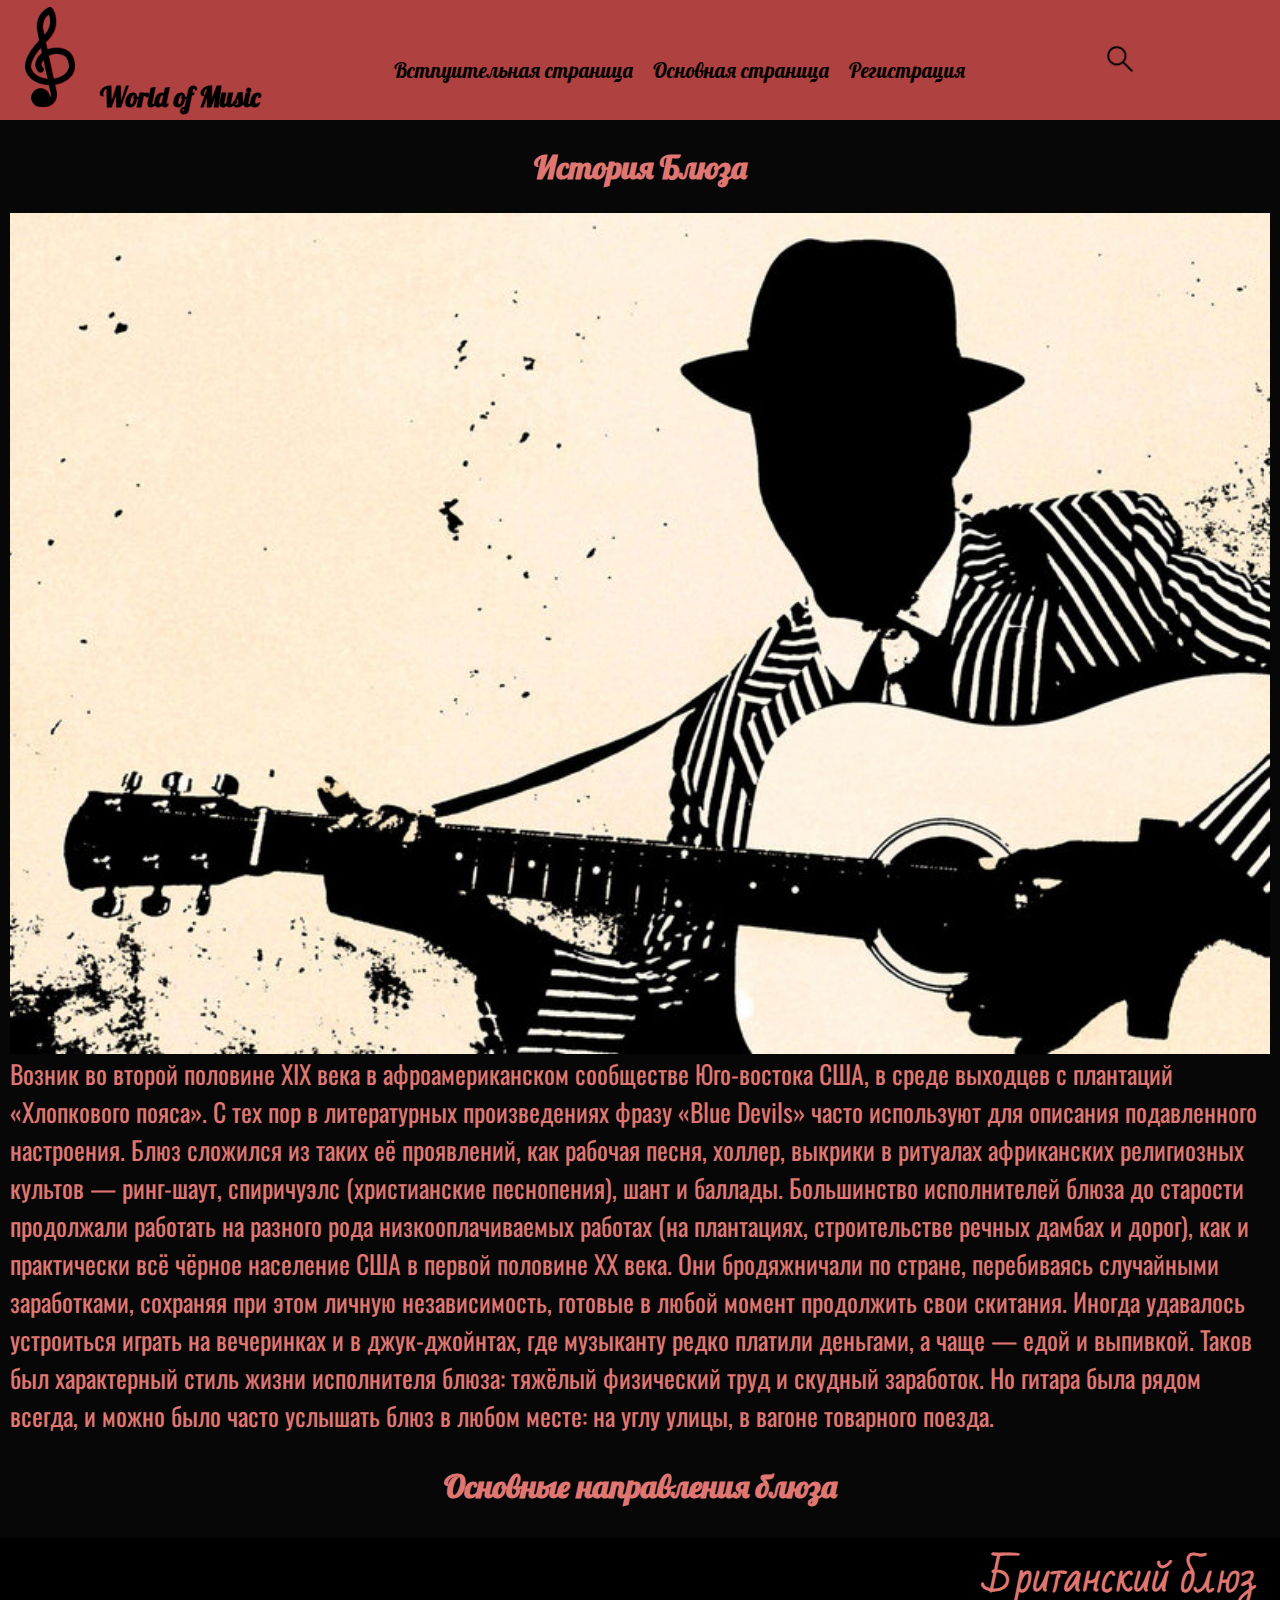
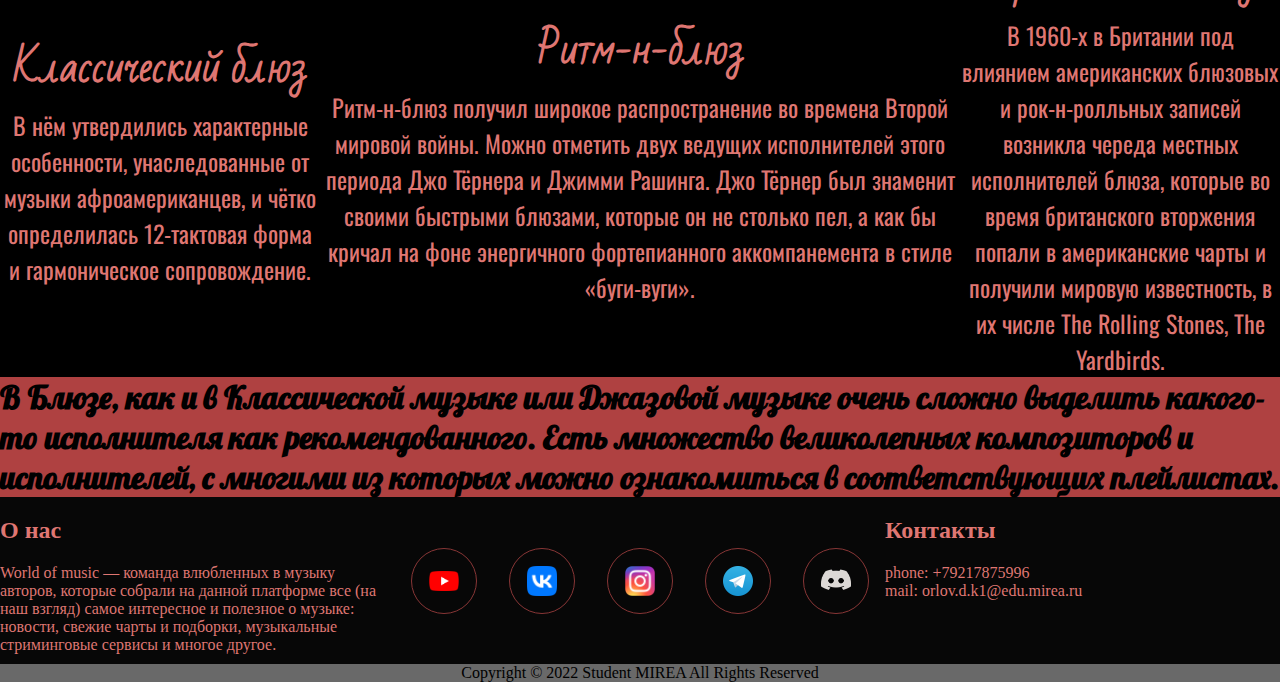
==== blues.html @ 088ca0bf "Add files via upload" ====
<!DOCTYPE html> <!-- Определение версии HTML -->
<html lang="en"> <!-- Обозначение HTML-рзаметки -->
<head> <!-- Открытие головного раздела -->
    <meta charset="UTF-8"> <!-- Установка кодировки символов -->
    <meta http-equiv="X-UA-Compatible" content="IE=edge"> <!-- Призывает Internet Explorer работать в определённом режиме документа -->
    <meta name="viewport" content="width=device-width, initial-scale=1.0">
    <title>World of Music</title> <!-- Установка имени страницы -->
	<link rel="icon" type="image/png" href="img/favi.png"> <!-- Установка Fav иконки -->
    <link rel="stylesheet" href="genre.css">
    <link rel="stylesheet" href="style.css">
    <link rel="stylesheet" href="media.css">
    <link rel="stylesheet" href="animations.css">
</head>
<body> <!-- Открытие основного сождержимого страницы -->
    <header> <!-- Заголовочная часть страницы -->
        <h1><img id="favi" src="img/favi.png" height="100px" width="100px">World of Music</h1> <!-- FAV-иконка и заголовок -->
        <nav><!-- Навигация -->
            <input id="menu-toggle" type="checkbox"> <!-- Меню-бургер -->
            <label class='menu-button-container' for="menu-toggle">
                <div class='menu-button'></div>
            </label>
            <ul class="Navigationlist"> <!-- Навигационный список-->
                <li><a href="index.html">Встпуительная страница</a></li>
                <li><a href="home.html">Основная страница</a></li>
                <li><a href="registration.html">Регистрация</a></li>
            </ul>
        </nav>
        <div class="Search">
            <button class="SearchButton" aria-label = "Поиск" onclick="search_overlay_1()"> <!-- Кнопка поиска -->
                <img src="img/lupa.png" width="32px" height="32px">
            </button>
            <button class="CloseSearchButton" aria-label = "Поиск" onclick="search_overlay_2()"> <!-- Кнопка поиска -->
                <img src="img/x.png" width="32px" height="32px">
            </button>
        </div>
    </header>
    <div class="search-overlay">
        <input type="text" pattern="text" class="search-input" placeholder="ПОИСК">
    </div>
    <main>
    <div class="history">
        <h2>История Блюза</h2>
        <img class="image" src="img/blues.jpg">
        <span>
            Возник во второй половине XIX века в афроамериканском сообществе Юго-востока США, в среде выходцев с плантаций «Хлопкового пояса». С тех пор в литературных произведениях фразу «Blue Devils» часто используют для описания подавленного настроения.
            Блюз сложился из таких её проявлений, как рабочая песня, холлер, выкрики в ритуалах африканских религиозных культов — ринг-шаут, спиричуэлс (христианские песнопения), шант и баллады.
            Большинство исполнителей блюза до старости продолжали работать на разного рода низкооплачиваемых работах (на плантациях, строительстве речных дамбах и дорог), как и практически всё чёрное население США в первой половине XX века. Они бродяжничали по стране, перебиваясь случайными заработками, сохраняя при этом личную независимость, готовые в любой момент продолжить свои скитания. Иногда удавалось устроиться играть на вечеринках и в джук-джойнтах, где музыканту редко платили деньгами, а чаще — едой и выпивкой. Таков был характерный стиль жизни исполнителя блюза: тяжёлый физический труд и скудный заработок. Но гитара была рядом всегда, и можно было часто услышать блюз в любом месте: на углу улицы, в вагоне товарного поезда.
        </span>
    </div>
    <h3>Основные направления блюза</h2>
    <div class="gallery">
        <div class="section112">
            <span class="rap-genre">Классический блюз</span>
            <span>В нём утвердились характерные особенности, унаследованные от музыки афроамериканцев, и чётко определилась 12-тактовая форма и гармоническое сопровождение.</span>
        </div>
        <div class="section22">
            <span class="rap-genre">Ритм-н-блюз</span>
            <span>Ритм-н-блюз получил широкое распространение во времена Второй мировой войны. Можно отметить двух ведущих исполнителей этого периода Джо Тёрнера и Джимми Рашинга. Джо Тёрнер был знаменит своими быстрыми блюзами, которые он не столько пел, а как бы кричал на фоне энергичного фортепианного аккомпанемента в стиле «буги-вуги».</span>
        </div>
        <div class="section32">
            <span class="rap-genre">Британский блюз</span>
            <span>В 1960-х в Британии под влиянием американских блюзовых и рок-н-ролльных записей возникла череда местных исполнителей блюза, которые во время британского вторжения попали в американские чарты и получили мировую известность, в их числе The Rolling Stones, The Yardbirds.</span>
        </div>
    </div>
    <div class="top">
        <h2>В Блюзе, как и в Классической музыке или Джазовой музыке очень сложно выделить какого-то исполнителя как рекомендованного. Есть множество великолепных композиторов и исполнителей, с многими из которых можно ознакомиться в соответствующих плейлистах.</h2>
    </div>
    </main>
    <footer>
        <div class="about-us">
            <h2>О нас</h2>
            <span>World of music — команда влюбленных в музыку авторов, которые собрали на данной платформе все (на наш взгляд) самое интересное и полезное о музыке: новости, свежие чарты и подборки, музыкальные стриминговые сервисы и многое другое.</span>
        </div>
        <div class="dark">
            <ul class="btn-list rounded">
                <li>
                    <a href="" class="btn-gradient rounded youtube">
                        <img class="" src="img/YouTube.webp" width="30px" height="20px">
                    </a>
                </li>
                <li>
                    <a href="" class="btn-gradient rounded vk">
                        <img class="" src="img/vk.svg.png" width="30px" height="30px">
                    </a>
                </li>
                <li>
                    <a href="" class="btn-gradient rounded instagram">
                        <img class="" src="img/Inst.webp" width="30px" height="30px">
                    </a>
                </li>
                <li>
                    <a href="" class="btn-gradient rounded telegram">
                        <img class="" src="img/Telega.svg.png" width="30px" height="30px">
                    </a>
                </li>
                <li>
                    <a href="" class="btn-gradient rounded discord">
                        <img class="ds" src="img/discord.png" width="30px" height="30px">
                    </a>
                </li>
            </ul>
        </div>
        <div class="contacts">
            <h2>Контакты</h2>
            <ul>
                <li>phone: +79217875996</li>
                <li>mail: orlov.d.k1@edu.mirea.ru</li>
            </ul>
        </div>
        <div class="copyright">
            <span>Copyright &#169; 2022 Student MIREA All Rights Reserved</span>
        </div>
    </footer>
    <script src="scripts/script.js"></script>
</body>
---- genre.css ----
@import url('https://fonts.googleapis.com/css2?family=Bad+Script&family=Lobster&family=Oswald:wght@300;400&family=Pacifico&family=Press+Start+2P&family=Rubik+Bubbles&display=swap');

:root{
    --section-back-color: aliceblue;
    --header-color: rgb(175, 65, 65);
}

.history{
    margin-top: var(--header-height);
    color: var(--hover-color);
    margin-left: 10px;
    margin-right: 10px;
    display: grid;
    grid-template-columns: 1fr 1fr;
}

.image{
    grid-row-start: 2;
    grid-row-end: 3;
    width: 100%;
}

.history h2{
    font-family: 'Lobster', sans-serif;
    font-size: 2em;
    grid-column-start: 1;
    grid-column-end: 3;
    text-align: center;
}

h3{
    color: var(--hover-color);
    font-family: 'Lobster', sans-serif;
    font-size: 2em;
    grid-column-start: 1;
    grid-column-end: 3;
    text-align: center;
}

.history span{
    font-family: 'Oswald', sans-serif;
    font-size: 1.6em;
}

.gallery{
    position: relative;
    display: grid;
    grid-template-columns: 1fr 1fr 1fr 1fr;
    grid-template-rows: 1fr 1fr 1fr;
    margin: 0;
}

.rap-genre{
    font-size: 2.5em;
    font-family: 'Bad Script', cursive;
    font-weight: 800;
}

.rap-genre + span{
    font-size: 1.5em;
    font-family: 'Oswald';
}

.section11:hover, .section2:hover, .section3:hover, .section4:hover, .section5:hover, .section6:hover, .section7:hover{
    color: black;
    background-color: var(--header-color);
    transition: all 1s 0.1s;
}

.section11{
    background-color: black;
    color: var(--hover-color);
    grid-column-start: 1;
    grid-column-end: 2;
    grid-row-start: 1;
    grid-row-end: 2;
    display: flex;
    flex-direction: column;
    text-align: center;
    height: 100%;
    width: 100%;
    transition: transform 0.5s;
}

.section2{
    background-color: black;
    color: var(--hover-color);
    grid-column-start: 2;
    grid-column-end: 4;
    grid-row-start: 1;
    grid-row-end: 2;
    display: flex;
    flex-direction: column;
    text-align: center;
    height: 100%;
    width: 100%;
    justify-content: center;
    transition: transform 0.5s;
}

.section3{
    background-color: black;
    color: var(--hover-color);
    grid-column-start: 4;
    grid-column-end: 5;
    grid-row-start: 1;
    grid-row-end: 3;
    display: flex;
    flex-direction: column;
    text-align: center;
    height: 100%;
    width: 100%;
    justify-content: center;
    transition: transform 0.5s;
}

.section112{
    background-color: black;
    color: var(--hover-color);
    grid-column-start: 1;
    grid-column-end: 2;
    grid-row-start: 1;
    grid-row-end: 4;
    display: flex;
    flex-direction: column;
    text-align: center;
    height: 100%;
    width: 100%;
    justify-content: center;
    transition: transform 0.5s;
}

.section22{
    background-color: black;
    color: var(--hover-color);
    grid-column-start: 2;
    grid-column-end: 4;
    grid-row-start: 1;
    grid-row-end: 4;
    display: flex;
    flex-direction: column;
    text-align: center;
    height: 100%;
    width: 100%;
    justify-content: center;
    transition: transform 0.5s;
}

.section32{
    background-color: black;
    color: var(--hover-color);
    grid-column-start: 4;
    grid-column-end: 5;
    grid-row-start: 1;
    grid-row-end: 4;
    display: flex;
    flex-direction: column;
    text-align: center;
    height: 100%;
    width: 100%;
    justify-content: center;
    transition: transform 0.5s;
}


.section4{
    background-color: black;
    color: var(--hover-color);
    grid-column-start: 1;
    grid-column-end: 2;
    grid-row-start: 2;
    grid-row-end: 4;
    display: flex;
    flex-direction: column;
    text-align: center;
    height: 100%;
    width: 100%;
    justify-content: center;
    transition: transform 0.5s;
}

.section5{
    background-color: black;
    color: var(--hover-color);
    grid-column-start: 2;
    grid-column-end: 3;
    grid-row-start: 2;
    grid-row-end: 4;
    display: flex;
    flex-direction: column;
    text-align: center;
    height: 100%;
    width: 100%;
    justify-content: center;
    transition: transform 0.5s;
}

.section6{
    background-color: black;
    color: var(--hover-color);
    grid-column-start: 3;
    grid-column-end: 4;
    grid-row-start: 2;
    grid-row-end: 3;
    display: flex;
    flex-direction: column;
    text-align: center;
    height: 100%;
    width: 100%;
    justify-content: center;
    transition: transform 0.5s;
}

.section7{
    background-color: black;
    color: var(--hover-color);
    grid-column-start: 3;
    grid-column-end: 5;
    grid-row-start: 3;
    grid-row-end: 4;
    display: flex;
    flex-direction: column;
    text-align: center;
    height: 100%;
    width: 100%;
    transition: transform 0.5s;
}

#NoList{
    font-family: 'Oswald';
    font-size: 2em;
}

#Indie{
    grid-column-start: 1;
    grid-column-end: 3;
    height: calc(100vh / 2);
    display: flex;
    align-items: center;
}

main{
    display: block;
}

.top{
    width: 100%;
    background-color: var(--header-color);
}

.top h2{
    width: 100%;
    margin: 0;
    text-align: left;
    font-size: 2em;
    font-family: 'Lobster';
}

.top ul{
    width: auto;
}

.top ul li{
    width: fit-content;
    color: black;
    list-style: none;
    text-decoration: none;
    font-size: 1.5em;
    margin: 10px;
    font-family: 'Oswald';
    font-weight: 600;
}

.top ul a{
    color: black;
    text-decoration: none;
}


@media (min-width: 320px) and (max-width: 1279px) {
    
    
    .image {
        grid-row-start: 2;
        grid-row-end: 3;
        grid-column-start: 1;
        grid-column-end: 3;
        width: 100%;
    }
    .history span{
        grid-column-start: 1;
        grid-column-end: 3;
    }

    .gallery{
        grid-template-columns: 1fr 1fr;
        margin: 0;
    }

    .section11{
        background-color: black;
        color: var(--hover-color);
        grid-column-start: 1;
        grid-column-end: 2;
        grid-row-start: 1;
        grid-row-end: 2;
        display: flex;
        flex-direction: column;
        text-align: center;
        height: 100%;
        width: 100%;
        transition: transform 0.5s;
    }
    
    .section2{
        background-color: black;
        color: var(--hover-color);
        grid-column-start: 2;
        grid-column-end: 3;
        grid-row-start: 1;
        grid-row-end: 2;
        display: flex;
        flex-direction: column;
        text-align: center;
        height: 100%;
        width: 100%;
        justify-content: center;
        transition: transform 0.5s;
    }
    
    .section3{
        background-color: black;
        color: var(--hover-color);
        grid-column-start: 1;
        grid-column-end: 2;
        grid-row-start: 2;
        grid-row-end: 3;
        display: flex;
        flex-direction: column;
        text-align: center;
        height: 100%;
        width: 100%;
        justify-content: center;
        transition: transform 0.5s;
    }
    
    .section4{
        background-color: black;
        color: var(--hover-color);
        grid-column-start: 2;
        grid-column-end: 3;
        grid-row-start: 2;
        grid-row-end: 3;
        display: flex;
        flex-direction: column;
        text-align: center;
        height: 100%;
        width: 100%;
        justify-content: center;
        transition: transform 0.5s;
    }
    
    .section5{
        background-color: black;
        color: var(--hover-color);
        grid-column-start: 1;
        grid-column-end: 2;
        grid-row-start: 3;
        grid-row-end: 4;
        display: flex;
        flex-direction: column;
        text-align: center;
        height: 100%;
        width: 100%;
        justify-content: center;
        transition: transform 0.5s;
    }
    
    .section6{
        background-color: black;
        color: var(--hover-color);
        grid-column-start: 2;
        grid-column-end: 3;
        grid-row-start: 3;
        grid-row-end: 4;
        display: flex;
        flex-direction: column;
        text-align: center;
        height: 100%;
        width: 100%;
        justify-content: center;
        transition: transform 0.5s;
    }
    
    .section7{
        background-color: black;
        color: var(--hover-color);
        grid-column-start: 1;
        grid-column-end: 3;
        grid-row-start: 4;
        grid-row-end: 5;
        display: flex;
        flex-direction: column;
        text-align: center;
        height: 100%;
        width: 100%;
        transition: transform 0.5s;
    }
    

}

@media (min-width: 1280px) and (max-width: 1800px) {
    .image {
        grid-row-start: 2;
        grid-row-end: 3;
        grid-column-start: 1;
        grid-column-end: 3;
        width: 100%;
    }
    .history span{
        grid-column-start: 1;
        grid-column-end: 3;
    }
}

@media (min-width: 2560px) {
    
    .history h2{
        font-size: 3.6em;
    }

    h3{
        font-size: 3.6em;
    }

    .image {
        width: 100%;
    }
    .history span{
        font-size: 2.6em;
    }

    .rap-genre {
        font-size: 3.5em;
    }

    .rap-genre + span{
        font-size: 2.5em;
    }

    .top h2{
        font-size: 3.6em;
    }

    .top ul li{
        font-size: 2.5em;
    }
}
---- style.css ----
@import url('https://fonts.googleapis.com/css2?family=Lobster&display=swap&family=Oswald:wght@400&display=swap" rel="stylesheet');

:root{
    --content-top-margin-size: 1.5em;
    --content-left-margin-size: 1.125em;
    --scale-size: 1.15;
    --header-font-size: 2.5em;
    --header-nav-font-size: 1.8em;
    --header-color: rgb(175, 65, 65);
    --hover-color: rgb(223, 118, 114);
    --scroll-color: rgb(0, 0, 0);
    --header-height: 120px;
    --search-overlay-height: 4em;
    --scroll-margin-top: calc(var(--header-height) + var(--search-overlay-height));
    --footer-font-size: 1em;
    --text-size: 0.8;
}

.reg{
    margin: 0;
    background-color: #860000;
}

body{
    margin: 0;
    background-color: rgb(7, 7, 7);
}

body::-webkit-scrollbar{
    display: none;
}

/*Заголовок*/
h1{
    font-size: var(--header-font-size);
}

h1 > a{
    text-decoration: none;
}

h1 > :visited{
    color: black;
}
/*----------------------*/

header{
    position: fixed;
    right: 0px;
    left: 0px;
    top: 0;
    z-index: 20;
    font-family: 'Lobster';
    display: flex;
    align-items: center;
    flex-direction: row;
    justify-content: space-between;
    max-width: 100vw;
    height: var(--header-height);
    background-color:var(--header-color);
}

/*Кнопка поиска*/

.Search{
    position: relative;
    margin-right: 10%;
}

.SearchButton{
    position: relative;
    cursor: pointer;
    border: none;
    background-color: var(--header-color);
    margin-right: 10px;
}

.SearchButton:hover{
    cursor: pointer;
    border: none;
    filter: invert(100%);
    background-color: rgb(255, 255, 255);
    margin-right: 10px;
}

.CloseSearchButton{
    position: absolute;
    left: 0;
    visibility: hidden;
    cursor: pointer;
    border: none;
    background-color: var(--header-color);
    margin-right: 10px;
}

.CloseSearchButton:hover{
    cursor: pointer;
    border: none;
    filter: invert(100%);
    background-color: rgb(255, 255, 255);
    margin-right: 10px;
}

.search-overlay{
    height: var(--search-overlay-height);
    background-color: var(--header-color);
    width: 100%;
    top: calc(var(--header-height));
    position: sticky;
    display: none;
    z-index: 19;
    transition: display 5s;
}

.search-input{
    display: flex;
    height: var(--search-overlay-height);
    background-color: var(--header-color);
    margin-left: 25%;
    margin-right: 25%;
    margin-top: 2.5px;
    width: 50%;
    border: 3px solid var(--hover-color);
    border-radius: 25px;
    font-weight: 700;
    padding: 0;
    outline: none;
    background-origin: none;
    letter-spacing: 0.05em;
}

.search-input:focus {
    z-index: -1;
    outline: 3px solid var(--hover-color);
    margin-top: 2.5px;
    margin-bottom: 0;
    padding: 0px;
    border: none;
}

/*----------------------*/

/*Навигационный список*/
.Navigationlist {
    display: flex;
    flex-direction: row;
    list-style-type: none;
    margin: 0;
    padding: 0;
}

.Navigationlist li{
    display: inline-flex;
    font-size: var(--header-nav-font-size);
    padding: 10px;
    overflow: hidden;
}

.Navigationlist a{ 
    text-align: center;
    color: black;
    text-decoration: none;
}

.Navigationlist a:hover {
    color: var(--hover-color);  
}
/*----------------------*/

/*Меню-бургер*/
.menu-button-container {
    display: none;
    height: 100%;
    width: 40px;
    height: 20px;
    cursor: pointer;
    flex-direction: column;
    justify-content: center;
    align-items: center;
}

#menu-toggle {
    visibility: hidden;
}

.menu-button, .menu-button::before, .menu-button::after {
    display: inline-block;
    background-color: black;
    position: absolute;
    height: 5px;
    width: 40px;
}
  
.menu-button::before {
    content: '';
    margin-top: -10px;
}
  
.menu-button::after {
    content: '';
    margin-top: 10px;
}

#menu-toggle:checked + .menu-button-container .menu-button::before {
    margin-top: 0px;
    transform: rotate(45deg);
}
  
#menu-toggle:checked + .menu-button-container .menu-button {
    background-color: var(--header-color);
}
  
#menu-toggle:checked + .menu-button-container .menu-button::after {
    margin-top: 0px;
    transform: rotate(-45deg);
}
/*----------------------*/

/*Скролл-галерея*/
.scroll{
    border: 3px solid black;
    margin-top: var(--header-height);
    display: flex;
    min-height: 200px;
    transition: all 0.2s;
    overflow-x: auto;
}

.scroll-list {
    background-color: var(--scroll-color);
    display: flex;
    overflow-x: auto;
    position: relative;
}

.scroll-list::-webkit-scrollbar {
    display: none;
  }

.content{
    display: flex;
    width: 30em;
    flex-direction: column;
    position: relative;
    justify-content: center;
    align-items: center;
    text-align: center;
    text-decoration: none;
    color:rgb(255, 255, 255);
    font-family: 'Lobster';
    text-shadow: 2px 0px 1px rgb(0, 0, 0), 
    0px 2px 1px rgb(0, 0, 0),
    -2px 0px 1px rgb(0, 0, 0),
    0px -2px 1px rgb(0, 0, 0);
    margin-top: 0.25em;
    transition: margin-top 0.3s 0.5s, margin-left 0.1s 0.2s, margin-right 0.1s 0.2s;
    margin-bottom: 0.1em;
    margin-left: var(--content-left-margin-size);
}

.content-last{
    display: flex;
    width: 30em;
    flex-direction: column;
    position: relative;
    justify-content: center;
    align-items: center;
    text-align: center;
    text-decoration: none;
    color:rgb(255, 255, 255);
    font-family: 'Lobster';
    text-shadow: 2px 0px 1px rgb(0, 0, 0), 
    0px 2px 1px rgb(0, 0, 0),
    -2px 0px 1px rgb(0, 0, 0),
    0px -2px 1px rgb(0, 0, 0);
    margin-top: 0.25em;
    transition: margin-top 0.3s 0.5s, margin-left 0.1s 0.2s, margin-right 0.1s 0.2s;
    margin-bottom: 0.1em;
    margin-left: var(--content-left-margin-size);
    margin-right: var(--content-left-margin-size);
}

.img-scroll{
    width: 200px;
    height: 200px;
    transform: scale(1);
    transition: all 0.3s 0.15s;
}

.genre{
    font-size: 1.2em;
    opacity: 1;
    transition: all 0.3s 0.15s;
}
/*----------------------*/

/*Основной раздел*/
#Mainmain{
    display: grid;
    grid-template-columns: 7fr 1fr;
    justify-content: left;
    align-items: start;
    flex-wrap: wrap;
    width: 100%;
    margin-left: 0px;
    margin-right: 0px;
    margin-top: 0px;
    word-break: keep-all;
    text-align: justify;
    text-indent: 2%;
    font-style: oblique;
    transition: filter 0.2s;
}

#Mainmain h2{
    font-family: 'Oswald';
    text-align: center;
    font-weight: 600;
    font-size: calc(2em + 45vw/100);
    text-decoration: none;
}

#Mainmain span{
    color: var(--hover-color);
}

.news{
    display: flex;
    flex-direction: row;
    justify-content: space-between;
}

.new{
    width: calc(100% / 4);
    display: flex;
    flex-direction: column;
    margin-left: 10px;
}

.new > img{
    width: 100%;
    height: 80%;
}

.new > span{
    font-size: calc(1em + 4vw / 10);
    font-weight: 600;
    font-style: normal;
}

.charts{
    display: grid;
    grid-template-columns: 1fr 1fr 1fr 1fr;
}

.chart{
    margin: 10px;
    display: flex;
    flex-direction: column;
    align-items: center;
}

.chart a{
    width: 50%;
    height: 100%;
    text-decoration: none;
}

.chart a img{
    width: 100%;
    height: 100%;
}

.chart span{
    font-family: 'Oswald';
    font-size:  calc(1em + 4vw / 10);
    font-weight: 600;
    width: 100%;
    text-align: center;
}

article {
    order: 2;
    display: grid;
    margin-bottom: 5px;
    background-color: var(--header-color);
}

.section1{
  padding: 30px;
  background-color: rgb(7, 7, 7);
}

.dance{
    width: 300px;
    height: 300px;
}

.text-for-video{
    display: flex;
    position: relative;
    bottom: 30%;
    font-family: 'Space Grotesk', sans-serif;
    color: white;
    font-size: 18px;
    display: flex;
    flex-wrap: wrap;
    word-wrap: break-word;
    letter-spacing: 5px;
    text-align: center;
    transform: scale(0);
}

/*Кнопки*/
.container{
    padding: 30px;
    background-color: rgb(7, 7, 7);
    display: grid;
    grid-template-columns: 1fr 1fr 1fr;
    grid-template-rows: 0.1fr 1fr;
    align-items: center;
    flex-wrap: wrap;
    padding: 40px 0;
  }
  
  .streamingheader{
      text-align: center;
      font-family: 'Lobster';
      font-size: calc(1.8em + 2vw / 10);
      font-weight: 400;
      color: white;
  }

  .container .box{
    position: relative;
    width: calc(100vw / 4);
    height: calc(100vh / 3);
    display: flex;
    justify-content: center;
    align-items: center;
    margin: 40px 30px;
    transition: 0.5s;
  }
  
  .container .box::before{
    content:' ';
    position: absolute;
    width: 75%;
    height: 110%;
    text-decoration: none;
    border-radius: 10px;
    transform: skewX(-15deg);
    transition: 0.5s;
  }
  
  .container .box::after{
    content:'';
    position: absolute;
    right: 25px;
    width: 75%;
    height: 110%;
    border-radius: 10px;
    transform: skewX(-15deg);
    transition: 0.5s;
    filter: blur(40px);
  }
  
  .container .box:hover:before,
  .container .box:hover:after{
    transform: scale(1.01) skew(-15deg);
    transition: transform 0.75s;
    width: calc(100% - 100px);
    
  }
  
  .container .box:nth-child(4):before,
  .container .box:nth-child(4):after{
    background: linear-gradient(315deg, #fffb00, #ff0000)
  }
  
  .container .box:nth-child(5):before,
  .container .box:nth-child(5):after{
    background: linear-gradient(270deg, rgba(29, 29, 29, 0.829), rgba(255, 255, 255, 0.829))
  }
  
  .container .box:nth-child(6):before,
  .container .box:nth-child(6):after{
    background: radial-gradient(#4dff03, #000000a8)
  }
  
  .container .box span{
    display: block;
    position: absolute;
    top: 0;
    left: 0;
    right: 0;
    bottom: 0;
    z-index: 5;
    pointer-events: none;
  }
  
  .container .box:hover span::before{
    top: -20px;
    left: 50px;
    width: 50px;
    height: 50px;
    opacity: 1;
  }
  
  .container .box:hover span:after{
    bottom: -20px;
    right: 50px;
    width: 75px;
    height: 75px;
    opacity: 1;
  }
  
  .container .box .span2::before{
    content: '';
    position: absolute;
    top: 0;
    left: 0;
    width: 0;
    height: 0;
    border-radius: 15px;
    background: rgba(75, 75, 75, 0.555);
    backdrop-filter: blur(100px);
    opacity: 0;
    transition: 0.1s;  
    animation: animate 2s ease-in-out infinite;
    box-shadow: 0 5px 15px rgba(0,0,0,0.08)
  }
  .container .box .span2::after{
    content:'';
    position: absolute;
    bottom: 0;
    right: 0;
    width: 100%;
    height: 100%;
    border-radius: 8px;
    background: rgba(182, 182, 182, 0.5);
    backdrop-filter: blur(10px);
    opacity: 0;
    transition: 0.5s;
    animation: animate 2s ease-in-out infinite;
    box-shadow: 0 5px 15px rgba(0,0,0,0.1);
    animation-delay: -1s;
  }
  
  .container .box .span1::before{
    content: '';
    position: absolute;
    top: 0;
    left: 0;
    width: 0;
    height: 0;
    border-radius: 15px;
    background: rgba(255, 230, 0, 0.685);
    backdrop-filter: blur(100px);
    opacity: 0;
    transition: 0.1s;  
    animation: animate 2s ease-in-out infinite;
    box-shadow: 0 5px 15px rgba(0,0,0,0.08)
  }
  
  .container .box .span1::after{
    content:'';
    position: absolute;
    bottom: 0;
    right: 0;
    width: 100%;
    height: 100%;
    border-radius: 8px;
    background: rgba(192, 0, 0, 0.5);
    backdrop-filter: blur(10px);
    opacity: 0;
    transition: 0.5s;
    animation: animate 2s ease-in-out infinite;
    box-shadow: 0 5px 15px rgba(0,0,0,0.1);
    animation-delay: -1s;
  }
  
  
  .container .box .span3::before{
    content: '';
    position: absolute;
    top: 0;
    left: 0;
    width: 0;
    height: 0;
    border-radius: 15px;
    background: rgba(45, 170, 28, 0.555);
    backdrop-filter: blur(100px);
    opacity: 0;
    transition: 0.1s;  
    animation: animate 2s ease-in-out infinite;
    box-shadow: 0 5px 15px rgba(0,0,0,0.08)
  }
  
  
  .container .box .span3::after{
    content:'';
    position: absolute;
    bottom: 0;
    right: 0;
    width: 100%;
    height: 100%;
    border-radius: 8px;
    background: rgba(0, 0, 0, 0.651);
    backdrop-filter: blur(10px);
    opacity: 0;
    transition: 0.5s;
    animation: animate 2s ease-in-out infinite;
    box-shadow: 0 5px 15px rgba(0,0,0,0.1);
    animation-delay: -1s;
  }
  
  
  @keyframes animate{
    0%, 100%
    {
      transform: translateY(15px) translateX(10px) scale(1.05); 
    }
    
    25%{
      transform: translate(5px);
    }
  
    50%
    {
      transform: translate(-15px);
    }
  }
  
  .container .box .content2{
    position: relative;
    width: 75%;
    height: 75%;
    left: 0;
    padding: 20px 40px;
    background: rgba(255, 255, 255, 0.05);
    backdrop-filter: blur(10px);
    box-shadow: 0 5px 15px rgba(0, 0, 0, 0.1);
    border-radius: 8px;
    z-index: 1;
    display: flex;
    flex-direction: column;
    justify-content: center;
    align-items: flex-start;
    color: #fff;
  }
  
  .container .box:hover .content2{
    padding: 30px 20px;
  }

  .container .box .content2 p{
    hyphens: auto;
    word-wrap: normal; 
    font-family: 'Oswald';
    font-style: unset;
    color: rgb(0, 0, 0);
    background-color: rgba(255, 255, 255, 0.5);
    font-size: calc(1.6em + 1vw/50);
    margin-bottom: 10px;
    font-weight: 400;
  }
  
  .container .box .content2 a{
    display: inline-block;
    font-size: 1em;
    width: calc(100% / 2);
    color: #111;
    background: #fff;
    padding: 10px;
    border-radius: 4px;
    text-decoration: none;
    font-weight: 700;
    margin-top: 5px;
  }
  
  .container .box .content2 .ref1:hover{
    background: #ffcf4d;
    border: 3px double rgb(255, 0, 0);
    box-shadow: 0 1px 15px rgba(255, 0, 0, 0.8);
  }
  
  .container .box .content2 .ref2:hover{
    background: linear-gradient(225deg, #000000b4, #ffffffb7);
    box-shadow: 0 2px 15px rgba(0, 0, 0, 0.8);
  }
  
  .container .box .content2 .ref3:hover{
    background: #12da00;
    box-shadow: 0 1px 30px rgba(0, 0, 0, 0.8);
  }
  
  .content2 > p{
      font-weight: 600;
      color: rgb(0, 0, 0);
  }
  /*----------------------*/

/*Боковая панель*/
aside {
    order: 3;
    border-left: 2px solid var(--header-color);
    padding-left: 2px;
    position: sticky;
    top: var(--header-height);
    background-color: rgb(7, 7, 7);
    width: 100%;
    height: auto;
}

aside > h3 {
    color: #eee;
    font-family: 'Oswald';
}

aside > ul{
    display: flex;
    flex-direction: column;
    gap: 4px;
    margin: 0;
    padding: 0;
}

aside > ul > li{
    list-style-type: none;
}

aside > ul > li > a{
    padding-top: 10px;
    padding-bottom: 10px;
    align-items: center;
    text-decoration: none;
    cursor: pointer;
    display: flex;
    justify-content: space-between;
    white-space: nowrap;
    width: 100%;
    color: #eee;
}
/*----------------------*/

/*Футер*/
footer {
    display: grid;
    justify-items: center;
    grid-template-columns: 1fr 1fr 1fr;
    grid-template-rows: 1fr 0.1fr;
    margin: 0;
    background:rgb(7, 7, 7);
}

.dark {
    display: flex;
    align-items: center;
    justify-content: center;
    flex-direction: row;
}

.ds{
    filter:invert();
}

.dark > ul{
    display: flex;
    padding: 0;
}

.dark > ul li {
    list-style: none;
    display: inline-block;
    margin: 1em;
}

.btn-gradient {
    width: 4em;
    height: 4em;
    display: flex;
    justify-content: center;
    align-items: center;
    border-radius: 2px;
    transition: all 0.3s;
}

.btn-gradient.rounded {
    border-radius: 50%;
    border: 1px solid rgba(136, 54, 54);
}

@keyframes Gradient {
    0% {
        background-position: 0 50%;
    }
    50% {
       background-position: 100% 50%;
   }
   100% {
       background-position: 0 50%;
   }
}

.dark .btn-gradient.youtube:hover {
    box-shadow: 0 5px 8px rgb(255, 0, 0, 0.5);
    background: linear-gradient(to right,#b86800 0%,#860000 100%);
    background-size: 400%;
    animation: Gradient 1s ease-out infinite;
}

.dark .btn-gradient.vk:hover {
   box-shadow: 0 5px 8px rgba(54, 0, 250, 0.5);
   background: linear-gradient(to right,#5b94ff 0%,#3c34aa 100%);
   background-size: 400%;
   animation: Gradient 1s ease infinite;
}

.dark .btn-gradient.instagram:hover {
   box-shadow: 0 5px 8px rgba(255, 78, 226, 0.5);
   background: linear-gradient(to right,#ffc107 0%,#ff397e 50%,#8000ca 100%);
   background-size: 400%;
   animation: Gradient 1s ease infinite;
}

.dark .btn-gradient.telegram:hover {
   box-shadow: 0 5px 8px rgba(33,150,243,0.50);
   background: linear-gradient(to right,#0026ff 0%,#ffffff 100%);
   background-size: 400%;
   animation: Gradient 1s ease infinite;
}

.dark .btn-gradient.discord:hover {
   box-shadow: 0 5px 8px rgba(44, 0, 95, 0.5);
   background: linear-gradient(to right,#560079 0%,#970000 100%);
   background-size: 400%;
   animation: Gradient 1s ease infinite;
}

.copyright{
    grid-column-start: 1;
    grid-column-end: 4;
    background-color: rgb(105, 105, 105);
    text-align: center;
    width: 100%;
}

.about-us{
    font-size: var(--footer-font-size);
    display: block;
    padding-bottom: 10px;
    position: relative;
    color:var(--hover-color);
}

.about-us > h2::before{
    position: absolute;
    top: 0;
    left: 0;
    content: '';
    background-color: var(--hover-color);
    width: 0%;
    height: 5px;
    transition: width 1s ease-in-out;
}

.about-us > h2::after{
    position: absolute;
    bottom: 0;
    left: 0;
    content: '';
    background-color: var(--hover-color);
    width: 0%;
    height: 5px;
    transition: width 1s ease-in-out;
}

.about-us:hover > h2::before{
    width: 100%;
    transition: width 1s ease-in-out;
}

.about-us:hover > h2::after{
    width: 100%;
    transition: width 1s ease-in-out;
}

.contacts{
    font-size: var(--footer-font-size);
    position: relative;
    width: 100%;
    color:var(--hover-color);
}

.contacts > ul{
    padding: 0;
}

.contacts > ul li{
    list-style: none;
    margin-right: 10px;
}

.contacts > h2::before{
    position: absolute;
    top: 0;
    left: 0;
    content: '';
    background-color: var(--hover-color);
    width: 0%;
    height: 5px;
    transition: width 1s ease-in-out;
}

.contacts > h2::after{
    position: absolute;
    bottom: 0;
    left: 0;
    content: '';
    background-color: var(--hover-color);
    width: 0%;
    height: 5px;
    transition: width 1s ease-in-out;
}

.contacts:hover > h2::before{
    width: 100%;
    transition: width 1s ease-in-out;
}

.contacts:hover > h2::after{
    width: 100%;
    transition: width 1s ease-in-out;
}
---- media.css ----
@media (min-width: 320px) and (max-width: 768px) {

  :root{
    ----content-top-margin-size: 1em;
    --content-left-margin-size: 1em;
    --header-height: 80px;
    --scale-size: 1.175;
    --header-color: rgb(175, 65, 65);
    }

    body{
      margin: 0;
      width: 100vw;
    }

    header{
        align-items: center;
        justify-content: left;
    }

    #favi{
        width: 60px;
        height: 60px;
    }

    h1{
        font-size: 150%;
    }

    nav{
      position: absolute;
      right: 0px;
      top: 10px;
      padding-right: 20px;
    }

    .menu-button-container {
      display: flex;
    }

    .Navigationlist {
      position: absolute;
      top: 0;
      margin-top: 70px;
      right: 0;
      flex-direction: column;
      width: 130vw;
      align-items:flex-end;
    }

    #menu-toggle ~ .Navigationlist li {
      height: 0;
      margin: 0;
      padding: 0;
      border: 0;
    }
    #menu-toggle:checked ~ .Navigationlist li {
      height: 40px;
      padding: 1%;
    }
    .Navigationlist > li {
      display: flex;
      justify-content: right;
      width: calc(100% / 2);
      opacity: 0.85;
      background-color: var(--header-color);
    }
    .Navigationlist > li:not(:last-child) {
      border-bottom: 1px solid rgb(255, 255, 255);
    }

    .img-scroll{
        height: 150px;
        width: 150px;
    }

    .content:hover .img-scroll{
      opacity: 70%;
      transform: scale(2);
      transition: all 0.5s;
  }

    .scroll{
        margin-top:80px;
        display: flex;
        min-height: 170px;
        position: relative;
    }

    #Mainmain{
        display: grid;
        grid-template-columns: 1fr;
        grid-template-rows: 0.001fr 1fr;
        justify-content: left;
        align-items: start;
        flex-wrap: wrap;
        width: 100vw;
        text-align: justify;
        text-indent: 2%;
        font-style: oblique;
    }

    #Mainmain h2{
      margin: 0;
      font-size: 2em;
      width: 100%;
  }

    #Mainmain > article{
        grid-template-columns: 1fr;
        width: 100%;
        grid-template-rows: 0.1fr 1fr;
    }

    .container{
      grid-template-columns: 1fr;
      grid-template-rows: 0.1fr 1fr 0.1fr 1fr 0.1fr 1fr;
      justify-items: center;
    }

    .container .box{
      width: calc(150px + 25vw);
      height: 200px;
      margin: 20px 15px;
    }

    .container .box:nth-child(4){
      grid-row-start: 2;
      grid-row-end: 3;
    }

    .container .box:nth-child(5){
      grid-row-start: 4;
      grid-row-end: 5;
    }

    .container .box:nth-child(6){
      grid-row-start: 6;
      grid-row-end: 7;
    }

    .streamingheader{
      width: 100%;
    }
    .container .box .content2{
      position: relative;
      left: 0;
      padding: 5px 10px;
      background: rgba(255, 255, 255, 0.05);
      backdrop-filter: blur(10px);
      box-shadow: 0 5px 15px rgba(0, 0, 0, 0.1);
      border-radius: 8px;
      z-index: 1;
      transform: 0.5s;
      color: #fff;
    }

    .container .box:hover:before,
    .container .box:hover:after{
      transform: scale(1.1) skew(-15deg);
      transition: transform 0.75s;
      left: 20px;
      width: calc(100% - 30px);
    }

    .container .box:hover span::before{
      opacity: 0;
    }
    .container .box:hover span::after{
      opacity: 0;
    }

    .container .box:hover .content2{
      padding: 30px 20px;
      left: 0px;
    }

    .container .box .content2 p{
      font-family: 'Oswald';
      font-style: unset;
      color: rgb(0, 0, 0);
      background-color: rgba(255, 255, 255, 0.5);
      font-size: 1em;
      margin-bottom: 10px;
      font-weight: 400;
    }

    .container .box .content2 a{
      width: calc(100% / 2);
      height: calc(100% / 6);
      font-size: 0.5em;
      padding: 5px;
    }
    .news{
      display: flex;
      flex-direction: column;
      justify-content: space-between;
  }
  
  .new{
    width: 100%;
    display: flex;
    flex-direction: column;
    align-items: center;
  }
  
  .new > img{
      width: 80%;
      height: 80%;
  }
  
  .new > span{
      font-size: 1em;
      font-weight: 600;
      font-style: normal;
  }
  
  .charts {
    grid-template-columns: 1fr; 
  }
    aside{
        display: flex;
        align-items: center;
        grid-row-start: 1;
        grid-row-end: 2;
        justify-content: center;
        position: static;
        top: 120px;
        background-color: rgb(0, 0, 0);
        max-width: 100vw;
        width: 100%;
        height: 100%;
    }
    aside > ul{
        display: flex;
        flex-direction: row;
        align-items: center;
        gap: 8px;
        margin: 0;
        padding: 0;
    }
    aside > h3 {
        width: 80px;
        color: #eee;
        text-align: center;
        font-family: 'Oswald';
    }
    aside > ul > li > a{
        font-family: 'Oswald';
        font-size: 0.7em;
        text-decoration: none;
        align-items: center;
        cursor: pointer;
        display: flex;
        justify-content: space-between;
        white-space: nowrap;
        width: 100%;
        color: #eee;
    }

    footer{
      grid-template-columns: 1fr 1fr;
      grid-template-rows: 1fr0.1fr;
      font-weight: 600;
      margin: 0;
    }

    .copyright{
      grid-column-start: 1;
      grid-column-end: 4;
      grid-row-start: 3;
      grid-row-end: 4;
      background-color: rgb(105, 105, 105);
      text-align: center;
      width: 100%;
    }

    .contacts{
      font-size: var(--footer-font-size);
      position: relative;
      width: 100%;
      color:var(--hover-color);
    }

    .about-us{
      font-size: var(--footer-font-size);
      display: block;
      position: relative;
      color:var(--hover-color);
    }
  
    .dark{
      grid-row-start: 2;
      grid-row-end: 3;
      grid-column-start: 1;
      grid-column-end: 4;
    }

    .dark > ul li {
      margin: 0.2em;
      width: calc(100vw / 6);
    }

    .btn-gradient {
      width: 2em;
      height: 2em;
      display: flex;
      justify-content: center;
      align-items: center;
      border-radius: 2px;
      transition: all 0.3s;
    }

    .registration{
      min-height: 75vh;
    }
    .box2{
      position: static;
      width: calc(100vw);
      height: auto;
      background: rgba(17, 17, 17, 0.466);
      border-radius: 8px;
      margin-top: 0;
  }
    .form {
      display: grid;
      width: 100%;
      grid-template-columns: 1fr;
      grid-template-rows: 1fr 1fr 1fr 1fr 1fr 1fr 1fr;
      align-items: center;
    }

    .form > h1{
      grid-column-start: 1;
      grid-column-end: 2;
      font-size: 1em;
    }

    .linksreg{
      grid-column-start: 1;
      grid-column-end: 2;
    }

    .regsub{
      display: flex;
      justify-content: center;
      grid-column-start: 1;
      grid-column-end: 2;
    }

    .inputboxreg {
      position: relative;
      width: 90%;
      margin-top: 5px;
      margin-bottom: 10px;
    }
    .inputboxreg input{
      font-size: 1em;
      transition: all 0.5s;
    }
}

@media (min-width: 769px)  and (max-width: 1000px) {

  :root{
    ----content-top-margin-size: 1em;
    --content-left-margin-size: 1em;
    --scale-size: 1.175;
    }

    body{
      margin: 0;
    }

    header{
        align-items: center;
    }

    #favi{
        width: 80px;
        height: 80px;
    }

    h1{
        font-size: 250%;
    }

    nav{
      position: absolute;
      right: 0px;
      top: 10px;
      padding-right: 20px;
    }

    .menu-button-container {
      display: flex;
    }

    .Navigationlist {
      position: absolute;
      top: 0;
      margin-top: 70px;
      right: 0;
      flex-direction: column;
      width: 100vw;
      align-items:flex-end;
    }

    #menu-toggle ~ .Navigationlist li {
      height: 0;
      margin: 0;
      padding: 0;
      border: 0;
    }
    #menu-toggle:checked ~ .Navigationlist li {
      height: 40px;
      padding: 1%;
    }
    .Navigationlist > li {
      display: flex;
      justify-content: right;
      width: calc(100% / 2);
      opacity: 0.85;
      background-color: var(--header-color);
    }
    .Navigationlist > li:not(:last-child) {
      border-bottom: 1px solid rgb(255, 255, 255);
    }

    .img-scroll{
        height: 200px;
        width: 200px;
    }

    .content:hover .img-scroll{
      opacity: 70%;
      transform: scale(2);
      transition: all 0.5s;
  }

    .scroll{
        margin-top:100px;
        display: flex;
        min-height: 170px;
        position: relative;
    }

    #Mainmain{
        display: grid;
        grid-template-columns: 1fr;
        grid-template-rows: 0.001fr 1fr;
        justify-content: left;
        align-items: start;
        flex-wrap: wrap;
        max-width: 100vw;
        text-align: justify;
        text-indent: 2%;
        font-style: oblique;
    }

    #Mainmain > article{
        width: 100%;
        grid-template-columns: 1fr;
        grid-template-rows: 0.1fr 1fr;
    }
    .container{
      grid-template-columns: 1fr;
      grid-template-rows: 0.1fr 1fr;
      justify-items: center;
    }
  
    .container .box{
      width: calc(200px + 25vw);
      height: 200px;
      margin: 20px 15px;
    }

    .streamingheader{
      width: 100%;
    }
    .container .box .content2{
      position: relative;
      left: 0;
      padding: 5px 10px;
      background: rgba(255, 255, 255, 0.05);
      backdrop-filter: blur(10px);
      box-shadow: 0 5px 15px rgba(0, 0, 0, 0.1);
      border-radius: 8px;
      z-index: 1;
      transform: 0.5s;
      color: #fff;
    }

    .container .box:hover:before,
    .container .box:hover:after{
      transform: scale(1.1) skew(-15deg);
      transition: transform 0.75s;
      left: 20px;
      width: calc(100% - 30px);
    }

    .container .box:hover .content2{
      padding: 30px 20px;
      left: 0px;
    }

    .container .box .content2 p{
      font-family: 'Oswald';
      font-style: unset;
      color: rgb(0, 0, 0);
      background-color: rgba(255, 255, 255, 0.5);
      font-size: 1em;
      margin-bottom: 10px;
      font-weight: 400;
    }

    .container .box .content2 a{
      width: calc(100% / 2);
      font-size: 1em;
      padding: 5px;
    }

    .container .box:nth-child(4){
      grid-row-start: 2;
      grid-row-end: 3;
    }

    .container .box:nth-child(5){
      grid-row-start: 4;
      grid-row-end: 5;
    }

    .container .box:nth-child(6){
      grid-row-start: 6;
      grid-row-end: 7;
    }
    
    .news{
      width: 100%;
      display: grid;
      grid-template-columns: 1fr 1fr;
      justify-content: space-between;
  }

  .new{
    width: 75%;
    display: flex;
    flex-direction: column;
    align-items: center;
  }
  
  .new > img{
      width: 80%;
      height: 80%;
  }
  
  .new > span{
      font-size: 1em;
      font-weight: 600;
      font-style: normal;
  }
  
  .charts {
    grid-template-columns: 1fr 1fr; 
  }

    aside{
        display: flex;
        align-items: center;
        grid-row-start: 1;
        grid-row-end: 2;
        justify-content: center;
        position: static;
        top: 120px;
        background-color: rgb(0, 0, 0);
        max-width: 100vw;
        width: 100%;
        height: 100%;
    }
    aside > ul{
        display: flex;
        flex-direction: row;
        align-items: center;
        gap: 8px;
        margin: 0;
        padding: 0;
    }
    aside > h3 {
        width: 80px;
        color: #eee;
        text-align: center;
        font-family: 'Oswald';
    }
    aside > ul > li > a{
        font-family: 'Oswald';
        text-decoration: none;
        align-items: center;
        cursor: pointer;
        display: flex;
        justify-content: space-between;
        white-space: nowrap;
        width: 100%;
        color: #eee;
    }

    footer{
      grid-template-columns: 1fr 1fr;
      grid-template-rows: 1fr 1fr 0.1fr;
      font-weight: 600;
      margin: 0;
    }

    .copyright{
      grid-column-start: 1;
      grid-column-end: 4;
      grid-row-start: 3;
      grid-row-end: 4;
      background-color: rgb(105, 105, 105);
      text-align: center;
      width: 100%;
    }

    .contacts{
      font-size: var(--footer-font-size);
      position: relative;
      width: 100%;
      color:var(--hover-color);
    }

    .about-us{
      font-size: var(--footer-font-size);
      display: block;
      position: relative;
      color:var(--hover-color);
    }
  
    .dark{
      grid-row-start: 2;
      grid-row-end: 3;
      grid-column-start: 1;
      grid-column-end: 4;
    }

    .dark > ul li {
      margin: 0.2em;
    }

    .registration{
      min-height: 75vh;
    }
    .box2{
      position: static;
      width: calc(100vw / 2);
      height: auto;
      background: rgba(17, 17, 17, 0.466);
      border-radius: 8px;
      margin-top: 0;
  }

    .form {
      display: grid;
      width: 100%;
      grid-template-columns: 1fr;
      grid-template-rows: 1fr 1fr 1fr 1fr 1fr 1fr 1fr;
      align-items: center;
    }

    .form > h1{
      grid-column-start: 1;
      grid-column-end: 2;
      font-size: 1em;
    }

    .linksreg{
      grid-column-start: 1;
      grid-column-end: 2;
    }

    .regsub{
      display: flex;
      justify-content: center;
      grid-column-start: 1;
      grid-column-end: 2;
    }

    .inputboxreg {
      position: relative;
      width: 90%;
      margin-top: 5px;
      margin-bottom: 10px;
    }
    .inputboxreg input{
      font-size: 1em;
      transition: all 0.5s;
    }
}

@media (min-width: 1001px)  and (max-width: 1280px){

  :root{
    --header-nav-font-size: 1.3em;
    --header-height: 120px;
  }
  h1{
    font-size: 170%;
  }

  header{
    align-items: center;
  }

  #Mainmain{
    display: grid;
    grid-template-columns: 1fr;
    grid-template-rows: 0.001fr 1fr;
    justify-content: left;
    align-items: start;
    flex-wrap: wrap;
    max-width: 100vw;
    text-align: justify;
    text-indent: 2%;
    font-style: oblique;
}
aside{
  display: flex;
  align-items: center;
  grid-row-start: 1;
  grid-row-end: 2;
  justify-content: center;
  position: static;
  top: 120px;
  background-color: rgb(0, 0, 0);
  max-width: 100vw;
  width: 100%;
  height: 100%;
}
aside > ul{
  display: flex;
  flex-direction: row;
  align-items: center;
  gap: 8px;
  margin: 0;
  padding: 0;
}
aside > h3 {
  width: 80px;
  color: #eee;
  text-align: center;
  font-family: 'Oswald';
}
aside > ul > li > a{
  font-family: 'Oswald';
  text-decoration: none;
  align-items: center;
  cursor: pointer;
  display: flex;
  justify-content: space-between;
  white-space: nowrap;
  width: 100%;
  color: #eee;
}

.registration{
  min-height: 90vh;
}
.box2{
  position: static;
  width: calc(100vw / 2);
  height: auto;
  background: rgba(17, 17, 17, 0.466);
  border-radius: 8px;
  margin-top: 0;
}
}

@media (min-width: 2560px) {

  :root{
  --content-top-margin-size: 2em;
  --content-left-margin-size: 1.25em;
  --header-height: 160px;
  --scale-size: 1.125;
  --footer-font-size: 2em;
  --text-size: 1.6;
  }

  body{
    margin: 0;
  }

  aside > ul > li > a{
    font-size: 2em;
  }

  aside > h3{
    font-size: 2em;
  }

  .text-over-image2{
    font-size: 1.5em;
  }

  header{
      align-items: center;
  }

  #favi{
      width: 100px;
      height: 100px;
  }

  h1{
      font-size: 4em;
  }

  .img-scroll{
      height: 300px;
      width: 300px;
  }

  .scroll{
      margin-top: 160px;
      display: flex;
      min-height: 350px;
      height: auto;
      position: relative;
  }

  .content{
    margin-left: 1.5em;
  }

  .content:hover{
    margin-top: 5.5em;
    padding-left: 5px;
    padding-right: 5px;
    transition: margin-top 0.3s, margin-right 0.1s 0.2s, margin-leftt 0.1s 0.2s;
}

  .genre{
    font-size: 1.6em;
}

  .Navigationlist li{
    font-size: 2.5em;
  }

  #Mainmain > article{
      margin-right: 10px;
      width: 100%;
  }

  .container .box .content2 a{
    font-size: 2em;
}

.inputboxreg input{
  width: 100%;
  font-size: 2.5em;
  font-weight: 700;
  transition: all 0.5s;
}

.linksreg a{
  font-size: 2em;
  letter-spacing: 0.02em;
  font-weight: 600;
  color: white;
  width: 30%;
  background-color: #00000077;
  border: none;
  border-radius: 5px;
  margin-top: 5px;
  margin-bottom: 5px;
}

.regsubmit{
  width: 400px;
  height: 60px;
  background-color: rgb(145, 143, 253);
  border: 2px solid black;
  cursor: pointer;
  outline: none;
  font-weight: 600;
  font-size: 1em;
  margin-top: 10px;
  border-radius: 4px;
}

}
---- animations.css ----
.content:hover .text-over-image2{
    opacity: 1;
    transition: all 0.2s 0.3s;
}

.content:hover .img-scroll{
    opacity: 70%;
    transform: scale(var(--scale-size));
    transition: all 0.5s;
}

.content:hover .genre{
    opacity: 0;
    transition: all 0.3s;
}

.content:hover{
    margin-top: var(--content-top-margin-size);
    padding-left: 5px;
    padding-right: 5px;
    transition: margin-top 0.3s, margin-right 0.1s 0.2s, margin-leftt 0.1s 0.2s;
}

.scroll-list:hover .content{ 
    filter: blur(1.5px);
    transition: all 0.3s;
}

.scroll-list:hover .content-last{ 
    filter: blur(1.5px);
    transition: all 0.3s;
}

.scroll-list:hover .content:hover{ 
    filter: blur(0px) saturate(150%) brightness(110%) drop-shadow(4px 4px rgb(94, 33, 33));
    transition: all 0.3s;
}

.scroll-list:hover .content-last:hover{ 
    filter: blur(0px) saturate(150%) brightness(110%) drop-shadow(4px 4px rgb(94, 33, 33));
    transition: all 0.3s;
}

.content-last:hover .text-over-image2{
    opacity: 1;
    transition: all 0.2s 0.3s;
}

.content-last:hover .text-over-image2::before{
    opacity: 1;
    content: icon;
    color: brown;
}

.content-last:hover .img-scroll{
    opacity: 70%;
    transform: scale(1.15, 1.15);
    transition: all 0.5s;
}

.content-last:hover .genre{
    opacity: 0;
    transition: all 0.3s;
}

.content-last:hover{
    margin-top: 1.5em;
    padding-left: 5px;
    padding-right: 5px;
    transition: margin-top 0.3s, margin-right 0.1s 0.2s, margin-leftt 0.1s 0.2s;
}

.text-over-image{
    position: absolute;
    bottom: 50%;
    width: 100%;
    font-size: 1em;
    display: flex;
    justify-content: center;
    flex-direction: column;
}

.text-over-image2{
    height: fit-content;
    word-wrap:break-word;
    opacity: 0;
    transition: opacity 0.3s 0.15s;
}

.dance:hover .text-for-video{
    color: rgb(0, 0, 0);
    background-color: rgba(165, 42, 42, 0.5);
    transform: scale(1);
}

.text-for-video::before{
    opacity: 1;
    content: "*";
    width: 3px;
    height: 3px;
    color: brown;
}

.button1 {
    appearance: none;
    background-color: transparent;
    border: 2px solid #1A1A1A;
    border-radius: 15px;
    box-sizing: border-box;
    color: #ff0000;
    cursor: pointer;
    display: inline-block;
    font-family: Roobert;
    font-size: 16px;
    font-weight: 600;
    margin: 10px;
    min-height: 60px;
    max-width: 200px;
    outline: none;
    text-align: center;
    text-decoration: none;
    transition: all 300ms cubic-bezier(.23, 1, 0.32, 1);
    width: 100%;
    background: linear-gradient(45deg, rgb(200, 255, 98), rgb(45, 255, 140));
}

.button1:hover{
    transform: scale(1.5);
    color:rgb(255, 0, 212);
    transition: all 3s cubic-bezier(.23, 1, 0.32, 1);
}

.button2{
    appearance: none;
    background-color: transparent;
    border: 2px solid #1A1A1A;
    border-radius: 15px;
    box-sizing: border-box;
    color: #ff0000;
    cursor: pointer;
    display: inline-block;
    font-family: Roobert;
    font-size: 16px;
    font-weight: 600;
    margin: 10px;
    min-height: 60px;
    max-width: 200px;
    outline: none;
    text-align: center;
    text-decoration: none;
    transition: all 300ms cubic-bezier(.23, 1, 0.32, 1);
    width: 100%;
    background: linear-gradient(45deg, rgb(200, 255, 98), rgb(45, 255, 140));
    animation-name: button2anim;
    animation-duration: 4s;
    animation-iteration-count: infinite;
    animation-timing-function: ease-in-out
}

.button2:hover{
    animation: none;
}

.button2:active{
    background: rgb(0, 0, 0);
}

.button3{
    appearance: none;
    background-color: transparent;
    border: 2px solid #1A1A1A;
    box-sizing: border-box;
    color: #ff0000;
    cursor: pointer;
    display: inline-block;
    font-family: Roobert;
    font-size: 16px;
    font-weight: 600;
    margin: 10px;
    min-height: 60px;
    max-width: 200px;
    outline: none;
    text-align: center;
    transition: all 300ms cubic-bezier(.23, 1, 0.32, 1);
    width: 100%;
    position: relative;
}

.button3::before, .button3::after {
    content: '';
    position: absolute;
    width: 10px;
    height: 10px;
    border: 0px solid white;
    transition: all 1s;
}

.button3::before {
    bottom: 0px;
    right: 0px;
    border-top: 5px solid rgb(60, 255, 0);
    border-left: 5px solid rgb(60, 255, 0);
    transform: rotate(180deg);
}

.button3::after {
    top: 0px;
    left: 0px;
    border-top: 5px solid rgb(60, 255, 0);
    border-left: 5px solid rgb(60, 255, 0);
}

.button3:hover{
    background-color: #1A1A1A;
    transition: all 1s;
}

.button3:hover::after, .button3:hover::before {
    width: 95%;
    height: 90%;
}

@keyframes button2anim {
    from{
        transform: scale(1);
    }
    50%{
        transform: scale(0.5);
    }
    to{
        transform: scale(1);
    }
}
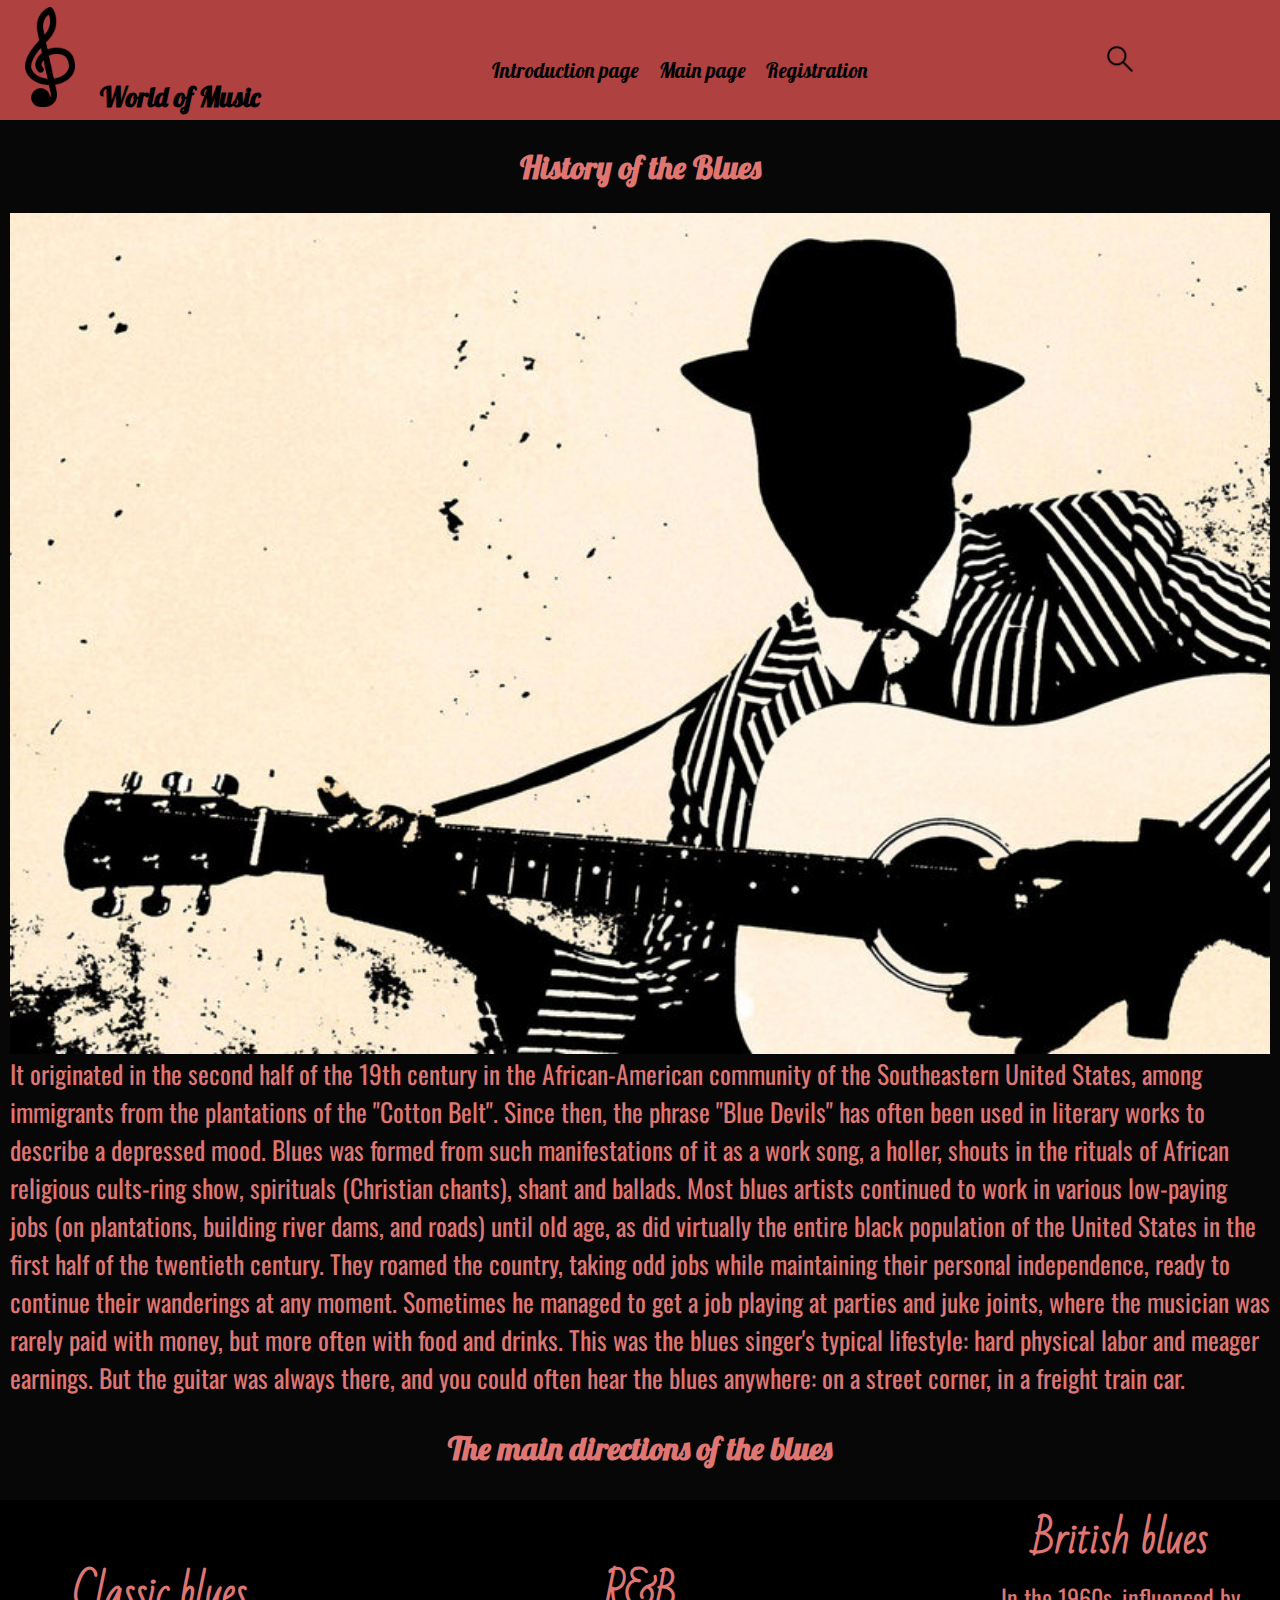
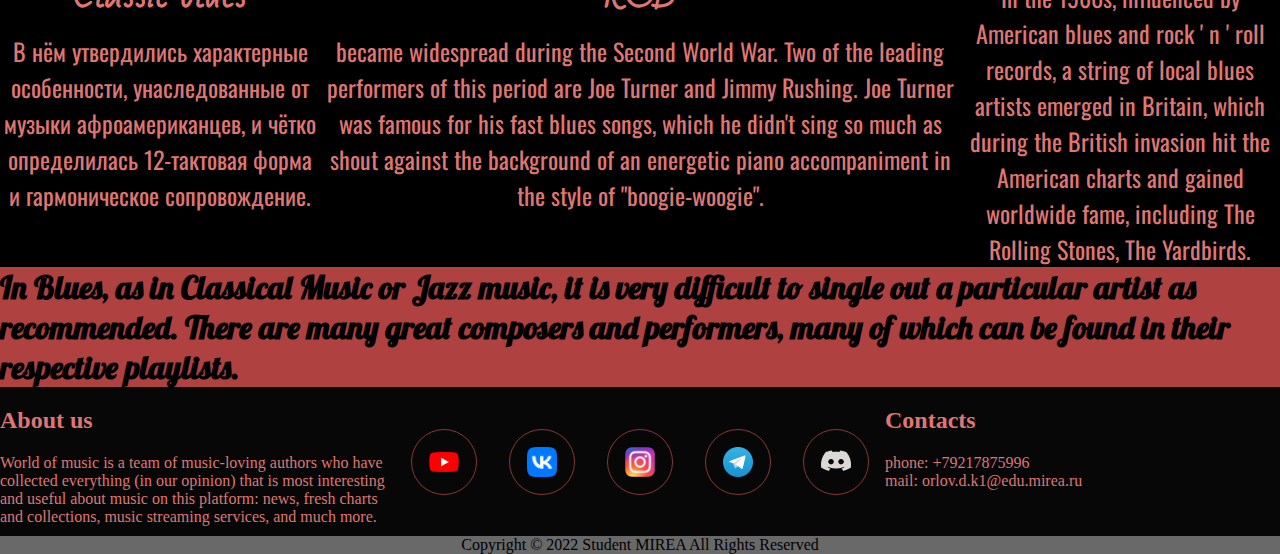
==== commit 14688a9d: "Add files via upload" ====
--- a/blues.html
+++ b/blues.html
@@ -20,9 +20,9 @@
                 <div class='menu-button'></div>
             </label>
             <ul class="Navigationlist"> <!-- Навигационный список-->
-                <li><a href="index.html">Встпуительная страница</a></li>
-                <li><a href="home.html">Основная страница</a></li>
-                <li><a href="registration.html">Регистрация</a></li>
+                <li><a href="index.html">Introduction page</a></li>
+                <li><a href="home.html">Main page</a></li>
+                <li><a href="registration.html">Registration</a></li>
             </ul>
         </nav>
         <div class="Search">
@@ -39,37 +39,35 @@
     </div>
     <main>
     <div class="history">
-        <h2>История Блюза</h2>
+        <h2>History of the Blues</h2>
         <img class="image" src="img/blues.jpg">
         <span>
-            Возник во второй половине XIX века в афроамериканском сообществе Юго-востока США, в среде выходцев с плантаций «Хлопкового пояса». С тех пор в литературных произведениях фразу «Blue Devils» часто используют для описания подавленного настроения.
-            Блюз сложился из таких её проявлений, как рабочая песня, холлер, выкрики в ритуалах африканских религиозных культов — ринг-шаут, спиричуэлс (христианские песнопения), шант и баллады.
-            Большинство исполнителей блюза до старости продолжали работать на разного рода низкооплачиваемых работах (на плантациях, строительстве речных дамбах и дорог), как и практически всё чёрное население США в первой половине XX века. Они бродяжничали по стране, перебиваясь случайными заработками, сохраняя при этом личную независимость, готовые в любой момент продолжить свои скитания. Иногда удавалось устроиться играть на вечеринках и в джук-джойнтах, где музыканту редко платили деньгами, а чаще — едой и выпивкой. Таков был характерный стиль жизни исполнителя блюза: тяжёлый физический труд и скудный заработок. Но гитара была рядом всегда, и можно было часто услышать блюз в любом месте: на углу улицы, в вагоне товарного поезда.
+            It originated in the second half of the 19th century in the African-American community of the Southeastern United States, among immigrants from the plantations of the "Cotton Belt". Since then, the phrase "Blue Devils" has often been used in literary works to describe a depressed mood. Blues was formed from such manifestations of it as a work song, a holler, shouts in the rituals of African religious cults-ring show, spirituals (Christian chants), shant and ballads. Most blues artists continued to work in various low-paying jobs (on plantations, building river dams, and roads) until old age, as did virtually the entire black population of the United States in the first half of the twentieth century. They roamed the country, taking odd jobs while maintaining their personal independence, ready to continue their wanderings at any moment. Sometimes he managed to get a job playing at parties and juke joints, where the musician was rarely paid with money, but more often with food and drinks. This was the blues singer's typical lifestyle: hard physical labor and meager earnings. But the guitar was always there, and you could often hear the blues anywhere: on a street corner, in a freight train car.
         </span>
     </div>
-    <h3>Основные направления блюза</h2>
+    <h3>The main directions of the blues</h2>
     <div class="gallery">
         <div class="section112">
-            <span class="rap-genre">Классический блюз</span>
+            <span class="rap-genre">Classic blues</span>
             <span>В нём утвердились характерные особенности, унаследованные от музыки афроамериканцев, и чётко определилась 12-тактовая форма и гармоническое сопровождение.</span>
         </div>
         <div class="section22">
-            <span class="rap-genre">Ритм-н-блюз</span>
-            <span>Ритм-н-блюз получил широкое распространение во времена Второй мировой войны. Можно отметить двух ведущих исполнителей этого периода Джо Тёрнера и Джимми Рашинга. Джо Тёрнер был знаменит своими быстрыми блюзами, которые он не столько пел, а как бы кричал на фоне энергичного фортепианного аккомпанемента в стиле «буги-вуги».</span>
+            <span class="rap-genre">R&B</span>
+            <span>became widespread during the Second World War. Two of the leading performers of this period are Joe Turner and Jimmy Rushing. Joe Turner was famous for his fast blues songs, which he didn't sing so much as shout against the background of an energetic piano accompaniment in the style of "boogie-woogie".</span>
         </div>
         <div class="section32">
-            <span class="rap-genre">Британский блюз</span>
-            <span>В 1960-х в Британии под влиянием американских блюзовых и рок-н-ролльных записей возникла череда местных исполнителей блюза, которые во время британского вторжения попали в американские чарты и получили мировую известность, в их числе The Rolling Stones, The Yardbirds.</span>
+            <span class="rap-genre">British blues</span>
+            <span>In the 1960s, influenced by American blues and rock ' n ' roll records, a string of local blues artists emerged in Britain, which during the British invasion hit the American charts and gained worldwide fame, including The Rolling Stones, The Yardbirds.</span>
         </div>
     </div>
     <div class="top">
-        <h2>В Блюзе, как и в Классической музыке или Джазовой музыке очень сложно выделить какого-то исполнителя как рекомендованного. Есть множество великолепных композиторов и исполнителей, с многими из которых можно ознакомиться в соответствующих плейлистах.</h2>
+        <h2>In Blues, as in Classical Music or Jazz music, it is very difficult to single out a particular artist as recommended. There are many great composers and performers, many of which can be found in their respective playlists.</h2>
     </div>
     </main>
     <footer>
         <div class="about-us">
-            <h2>О нас</h2>
-            <span>World of music — команда влюбленных в музыку авторов, которые собрали на данной платформе все (на наш взгляд) самое интересное и полезное о музыке: новости, свежие чарты и подборки, музыкальные стриминговые сервисы и многое другое.</span>
+            <h2>About us</h2>
+            <span>World of music is a team of music-loving authors who have collected everything (in our opinion) that is most interesting and useful about music on this platform: news, fresh charts and collections, music streaming services, and much more.</span>
         </div>
         <div class="dark">
             <ul class="btn-list rounded">
@@ -101,7 +99,7 @@
             </ul>
         </div>
         <div class="contacts">
-            <h2>Контакты</h2>
+            <h2>Contacts</h2>
             <ul>
                 <li>phone: +79217875996</li>
                 <li>mail: orlov.d.k1@edu.mirea.ru</li>
